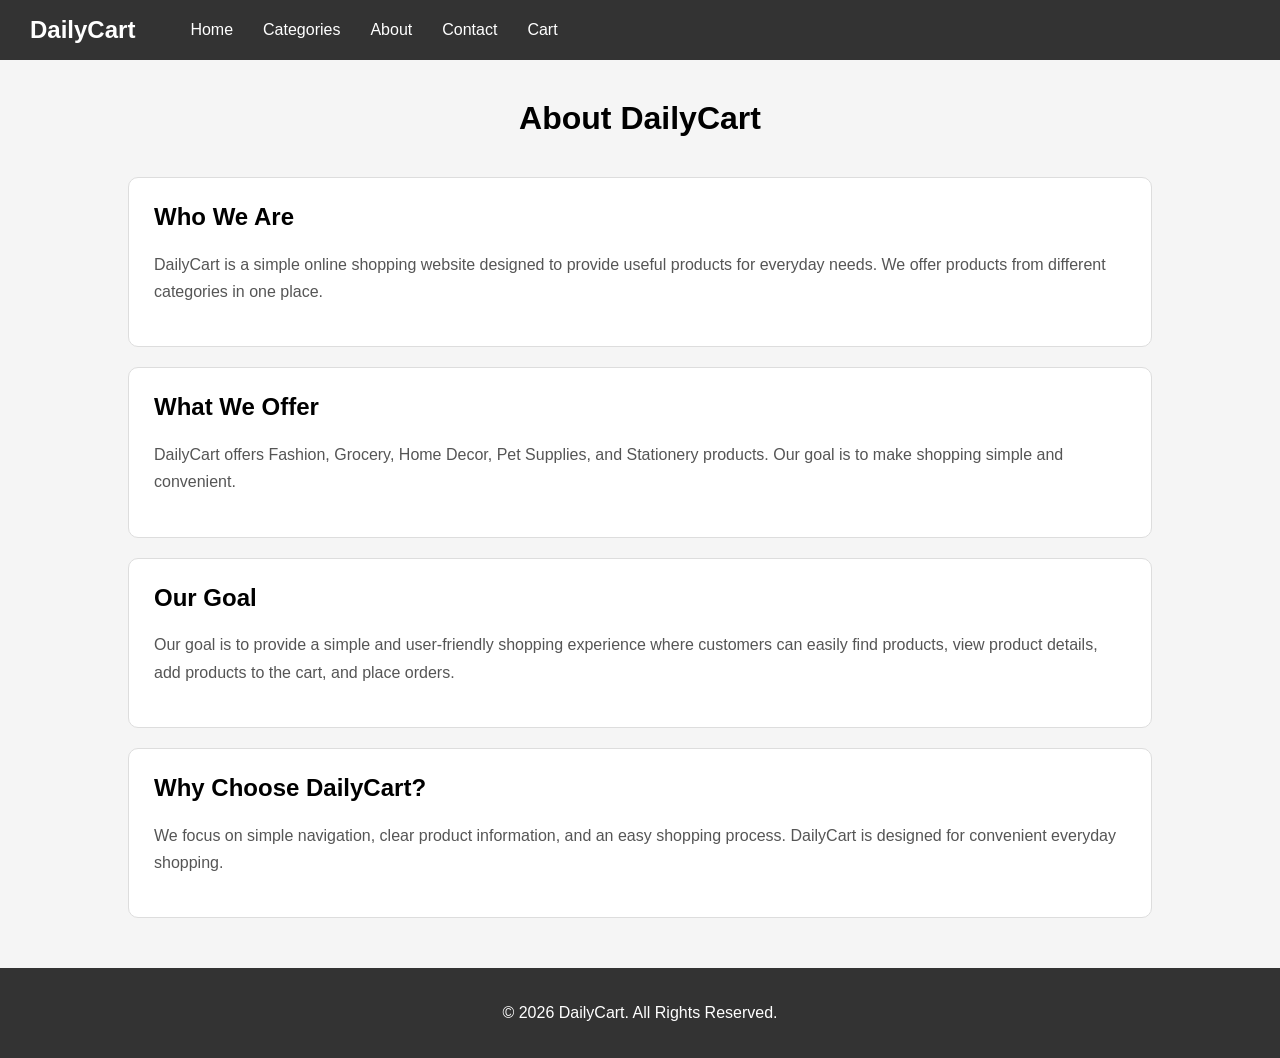
==== about.html @ 0a1f269a "almost done" ====
<!DOCTYPE html>
<html>

<head>
    <title>DailyCart - About Us</title>
    <link rel="stylesheet" href="style.css">
</head>

<body>

    <nav>
        <h2>DailyCart</h2>

        <ul>
            <li><a href="index.html">Home</a></li>

            <li class="dropdown">
                <a href="#">Categories</a>

                <div class="dropdown-menu">
                    <a href="fashion.html">Fashion</a>
                    <a href="grocery.html">Grocery</a>
                    <a href="home.html">Home Decor</a>
                    <a href="pets.html">Pet Supplies</a>
                    <a href="stationery.html">Stationery</a>
                </div>
            </li>

            <li><a href="about.html">About</a></li>

            <li><a href="contact.html">Contact</a></li>

            <li><a href="cart.html">Cart</a></li>
        </ul>
    </nav>


    <h1 class="page-title">About DailyCart</h1>


    <div class="about-container">

        <div class="about-section">
            <h2>Who We Are</h2>

            <p>
                DailyCart is a simple online shopping website designed
                to provide useful products for everyday needs.
                We offer products from different categories in one place.
            </p>
        </div>


        <div class="about-section">
            <h2>What We Offer</h2>

            <p>
                DailyCart offers Fashion, Grocery, Home Decor,
                Pet Supplies, and Stationery products.
                Our goal is to make shopping simple and convenient.
            </p>
        </div>


        <div class="about-section">
            <h2>Our Goal</h2>

            <p>
                Our goal is to provide a simple and user-friendly
                shopping experience where customers can easily
                find products, view product details, add products
                to the cart, and place orders.
            </p>
        </div>


        <div class="about-section">
            <h2>Why Choose DailyCart?</h2>

            <p>
                We focus on simple navigation, clear product information,
                and an easy shopping process. DailyCart is designed
                for convenient everyday shopping.
            </p>
        </div>

    </div>


    <footer>
        <p>&copy; 2026 DailyCart. All Rights Reserved.</p>
    </footer>

</body>

</html>
---- style.css ----
body {
    margin: 0;
    font-family: Arial, sans-serif;
    background-color: #f5f5f5;
}

nav {
    background-color: #333;
    height: 60px;
    display: flex;
    align-items: center;
    padding-left: 30px;
    padding-right: 30px;
}

nav h2 {
    color: white;
    margin-right: 40px;
}

nav ul {
    list-style-type: none;
    margin: 0;
    padding: 0;
    display: flex;
}

nav li {
    position: relative;
}

nav li a {
    color: white;
    text-decoration: none;
    padding: 20px 15px;
    display: block;
}

nav li a:hover {
    background-color: #d71818;
}

.dropdown-menu {
    display: none;
    position: absolute;
    background-color: white;
    width: 170px;
    top: 60px;
    left: 0;
}

.dropdown-menu a {
    color: black;
    padding: 12px;
}

.dropdown-menu a:hover {
    background-color: #ddd;
}

.dropdown:hover .dropdown-menu {
    display: block;
}

.welcome {
    text-align: center;
    background-color: #dceeff;
    padding: 70px 20px;
}

.welcome h1 {
    font-size: 40px;
}

.welcome p {
    font-size: 18px;
}

.button {
    display: inline-block;
    background-color: #333;
    color: white;
    text-decoration: none;
    padding: 10px 20px;
    margin-top: 10px;
}

.button:hover {
    background-color: #555;
}

.title {
    text-align: center;
    margin-top: 40px;
}

.category-container {
    display: flex;
    justify-content: center;
    gap: 20px;
    flex-wrap: wrap;
    margin: 30px;
}

.category {
    background-color: white;
    width: 150px;
    padding: 10px;
    text-align: center;
    border: 1px solid #ddd;
    text-decoration: none;
    color: #333;
    display: block;
    border-radius: 10px;
}

.category:hover {
    background-color: #f0f0f0;
}

.page-title {
    text-align: center;
    margin: 40px;
}

.product-container {
    display: flex;
    justify-content: center;
    gap: 25px;
    flex-wrap: wrap;
    margin: 30px;
}

.product {
    background-color: white;
    width: 220px;
    padding: 20px;
    text-align: center;
    border: 1px solid #ddd;
}

.product-image {
    height: 150px;
    background-color: #e6e6e6;
    display: flex;
    align-items: center;
    justify-content: center;
    font-size: 25px;
    color: #555;
}

.product-image img {
    width: 100%;
    height: 100%;
    object-fit: contain;
}

footer {
    background-color: #333;
    color: white;
    text-align: center;
    padding: 20px;
    margin-top: 50px;
}

.product-details {
    width: 80%;
    margin: 50px auto;
    display: flex;
    gap: 50px;
    background-color: white;
    padding: 30px;
    border-radius: 10px;
}

.details-image {
    width: 45%;
    text-align: center;
}

.details-image img {
    width: 100%;
    height: 350px;
    object-fit: contain;
}

.details-info {
    width: 45%;
}

.details-info h1 {
    font-size: 30px;
}

.price {
    font-size: 25px;
    font-weight: bold;
}

.back-button {
    display: inline-block;
    margin-left: 10px;
    color: #333;
    text-decoration: none;
}

.cart-container {
    width: 80%;
    margin: 40px auto;
    display: flex;
    gap: 60px;
    align-items: flex-start;
}

.cart-item {
    width: 50%;
    background-color: white;
    padding: 20px;
    display: flex;
    gap: 30px;
    border: 1px solid #ddd;
    border-radius: 10px;
}

.cart-image {
    width: 200px;
}

.cart-image img {
    width: 100%;
    height: 180px;
    object-fit: contain;
}

.cart-info {
    flex: 1;
}

.cart-info h2 {
    margin-top: 10px;
}

.cart-info input {
    width: 50px;
    padding: 5px;
}

.remove {
    color: red;
    text-decoration: none;
}

.cart-summary {
    width: 30%;
    background-color: white;
    padding: 20px;
    border: 1px solid #ddd;
    border-radius: 10px;
}

/* New styles for cart left/right layout */
.cart-items {
    width: 65%;
    display: flex;
    flex-direction: column;
    gap: 20px;
}

.cart-item {
    width: 100%;
    display: flex;
    align-items: center;
}

.cart-image {
    width: 160px;
    flex: 0 0 160px;
}

.cart-info {
    flex: 1;
}

@media (max-width: 800px) {
    .cart-container {
        flex-direction: column;
        width: 95%;
        margin: 20px auto;
    }

    .cart-items,
    .cart-summary {
        width: 100%;
    }

    .cart-item {
        flex-direction: column;
        align-items: flex-start;
    }

    .cart-image {
        width: 100%;
        flex: none;
    }
}

.cart-summary hr {
    border: 0;
    border-top: 1px solid #ddd;
}

.checkout-container {
    width: 80%;
    margin: 40px auto;
    display: flex;
    gap: 30px;
    align-items: flex-start;
}

.checkout-form {
    background-color: white;
    width: 60%;
    padding: 25px;
    border: 1px solid #ddd;
    border-radius: 10px;
}

.checkout-form label {
    display: block;
    margin-top: 15px;
    margin-bottom: 5px;
}

.checkout-form input[type="text"],
.checkout-form input[type="email"],
.checkout-form textarea {
    width: 95%;
    padding: 10px;
    border: 1px solid #ccc;
}

.checkout-form textarea {
    height: 80px;
}

.order-summary {
    background-color: white;
    width: 30%;
    padding: 25px;
    border: 1px solid #ddd;
    border-radius: 10px;
}

.summary-item {
    display: flex;
    justify-content: space-between;
    margin: 15px 0;
}

.summary-total {
    display: flex;
    justify-content: space-between;
    font-size: 20px;
    font-weight: bold;
}



/* home page er background image & animation */
.welcome {
    height: 420px;
    display: flex;
    flex-direction: column;
    justify-content: center;
    align-items: center;
    text-align: center;

    background-size: cover;
    background-position: center;

    animation: changeBackground 9s infinite;
}

@keyframes changeBackground {

    0% {
        background-image: url("images/carousel_image/1.jpg");
    }

    33.33% {
        background-image: url("images/carousel_image/1.jpg");
    }

    33.34% {
        background-image: url("images/carousel_image/2.jpg");
    }

    66.66% {
        background-image: url("images/carousel_image/2.jpg");
    }

    66.67% {
        background-image: url("images/carousel_image/3.jpg");
    }

    100% {
        background-image: url("images/carousel_image/3.jpg");
    }
}





/* contact page design  */
/* Contact Page */

.contact-container {
    width: 80%;
    margin: 40px auto;
    display: flex;
    gap: 40px;
    align-items: flex-start;
}

.contact-info {
    width: 40%;
    background-color: white;
    padding: 30px;
    border: 1px solid #ddd;
    border-radius: 10px;
}

.contact-info h2 {
    margin-top: 0;
}

.contact-form {
    width: 50%;
    background-color: white;
    padding: 30px;
    border: 1px solid #ddd;
    border-radius: 10px;
}

.contact-form h2 {
    margin-top: 0;
}

.contact-form form {
    display: flex;
    flex-direction: column;
}

.contact-form label {
    margin-top: 10px;
    margin-bottom: 5px;
    font-weight: bold;
}

.contact-form input,
.contact-form textarea {
    padding: 10px;
    border: 1px solid #ccc;
    border-radius: 5px;
    font-size: 15px;
}

.contact-form textarea {
    resize: vertical;
    margin-bottom: 15px;
}







/* about page design  */
.about-container {
    width: 80%;
    margin: 40px auto;
}

.about-section {
    background-color: white;
    padding: 25px;
    margin-bottom: 20px;
    border: 1px solid #ddd;
    border-radius: 10px;
}

.about-section h2 {
    margin-top: 0;
}

.about-section p {
    line-height: 1.7;
    color: #555;
}
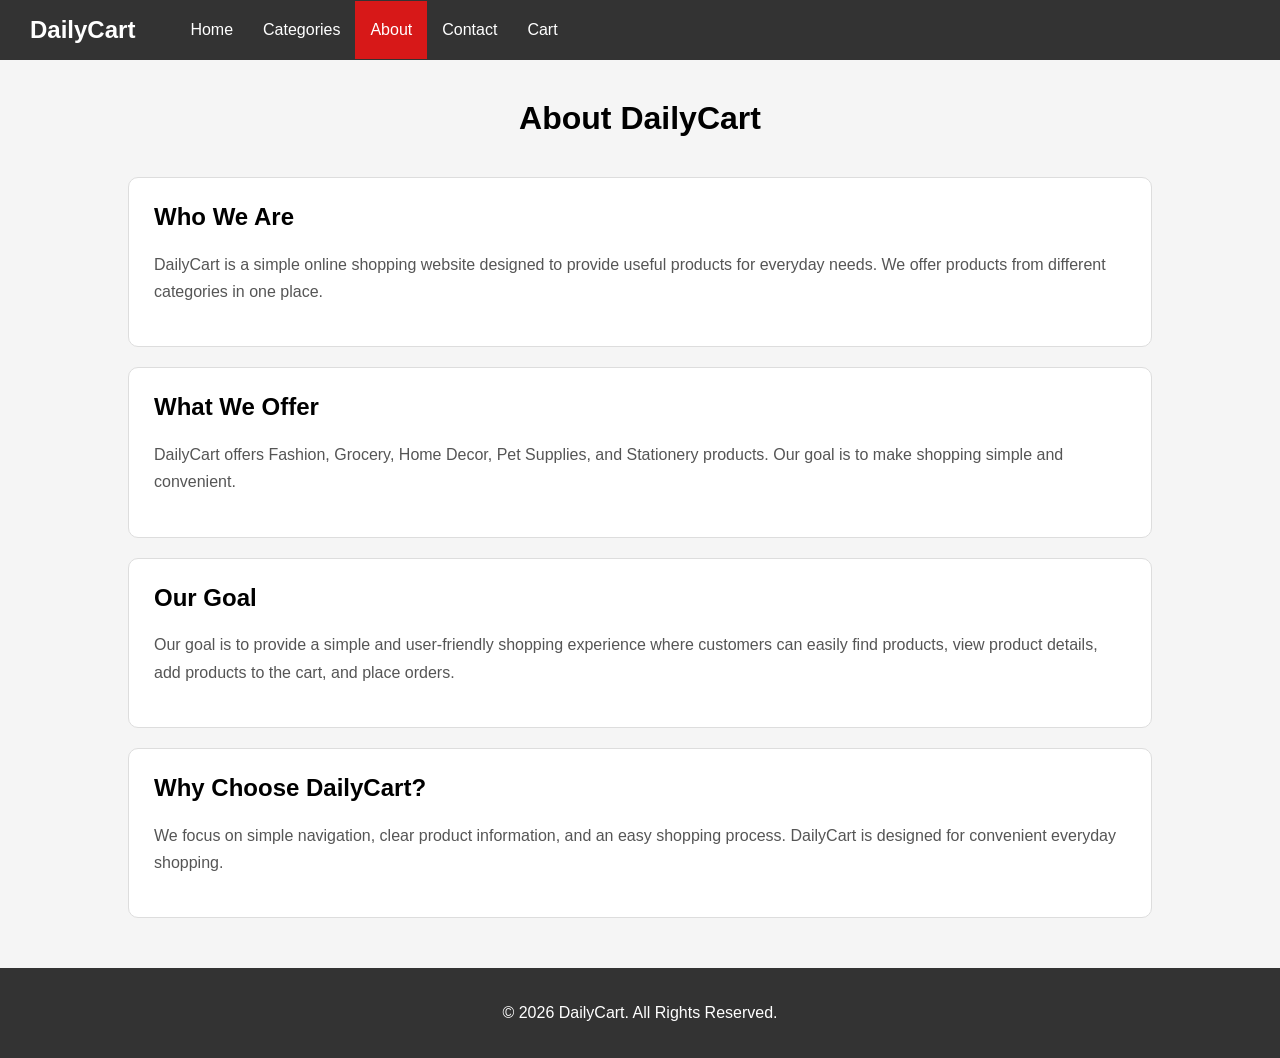
==== commit d93ef58e: "updated" ====
--- a/about.html
+++ b/about.html
@@ -15,7 +15,7 @@
             <li><a href="index.html">Home</a></li>
 
             <li class="dropdown">
-                <a href="#">Categories</a>
+                <a href="">Categories</a>
 
                 <div class="dropdown-menu">
                     <a href="fashion.html">Fashion</a>
@@ -26,10 +26,8 @@
                 </div>
             </li>
 
-            <li><a href="about.html">About</a></li>
-
+            <li><a href="about.html" class="active">About</a></li>
             <li><a href="contact.html">Contact</a></li>
-
             <li><a href="cart.html">Cart</a></li>
         </ul>
     </nav>
--- a/style.css
+++ b/style.css
@@ -39,6 +39,15 @@
 nav li a:hover {
     background-color: #d71818;
 }
+.active {
+    background-color: #d71818;
+    color: white;
+}
+.active-drop {
+    background-color: #6ab4e2;
+    color: white;
+}
+
 
 .dropdown-menu {
     display: none;
@@ -281,28 +290,7 @@
     flex: 1;
 }
 
-@media (max-width: 800px) {
-    .cart-container {
-        flex-direction: column;
-        width: 95%;
-        margin: 20px auto;
-    }
-
-    .cart-items,
-    .cart-summary {
-        width: 100%;
-    }
-
-    .cart-item {
-        flex-direction: column;
-        align-items: flex-start;
-    }
-
-    .cart-image {
-        width: 100%;
-        flex: none;
-    }
-}
+
 
 .cart-summary hr {
     border: 0;
@@ -343,6 +331,17 @@
     height: 80px;
 }
 
+.checkout-form input[type="radio"] {
+    width: auto;
+    padding: 0;
+    margin-right: 5px;
+}
+
+.checkout-form input[type="radio"] + label {
+    display: inline;
+    margin: 0;
+}
+
 .order-summary {
     background-color: white;
     width: 30%;
@@ -498,4 +497,17 @@
 .about-section p {
     line-height: 1.7;
     color: #555;
-}+}
+
+
+/* phone type nuber design */
+.checkout-form input,
+.checkout-form textarea {
+    width: 95%;
+    padding: 10px;
+    border: 1px solid #ccc;
+    border-radius: 5px;
+    font-size: 15px;
+}
+
+
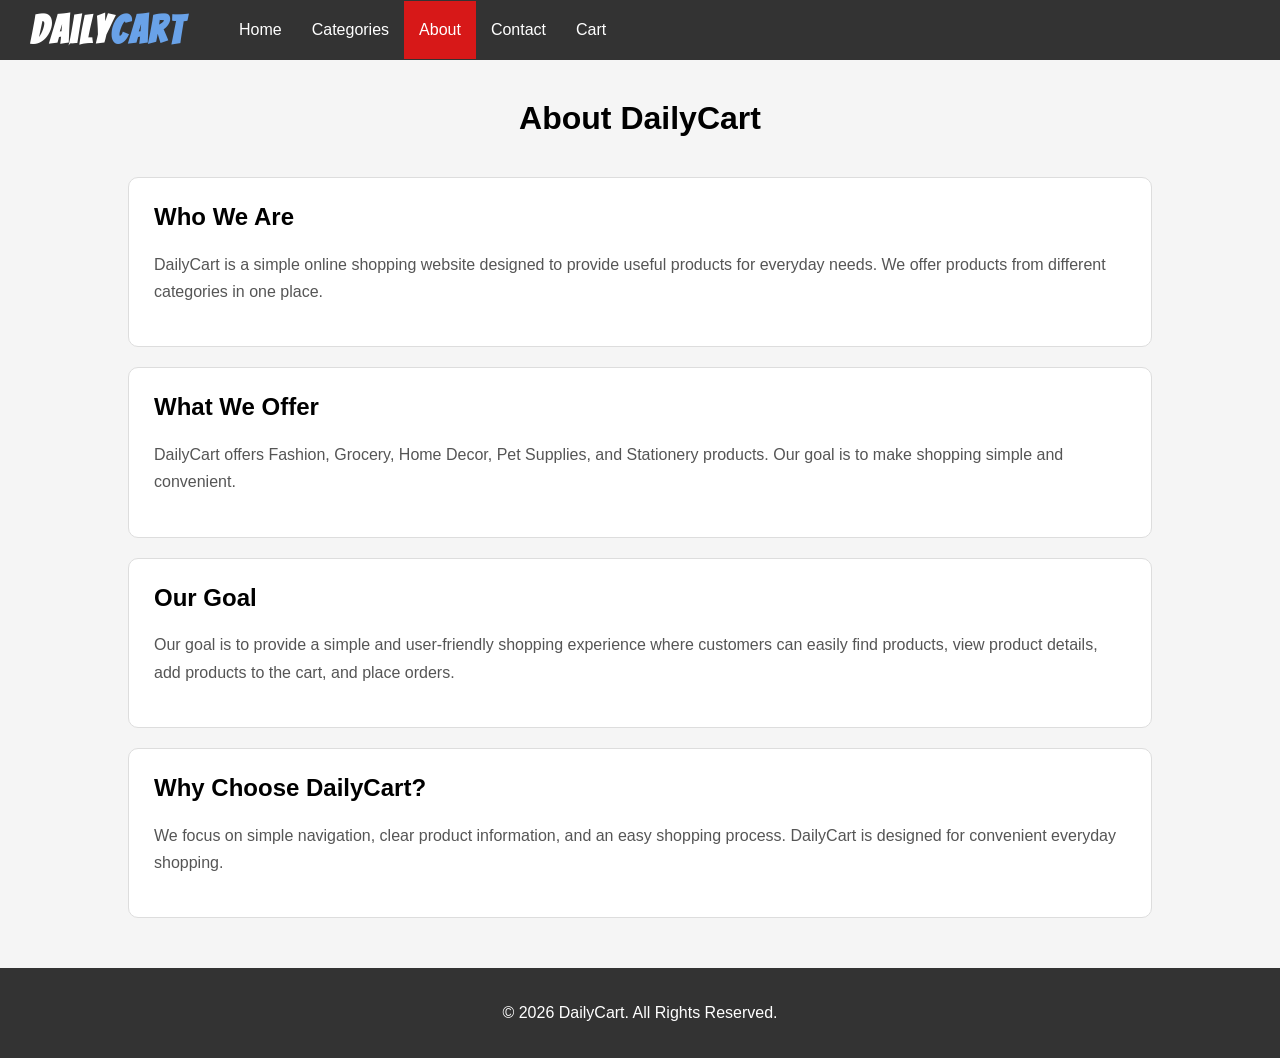
==== commit 6642e1bb: "finished" ====
--- a/about.html
+++ b/about.html
@@ -3,13 +3,14 @@
 
 <head>
     <title>DailyCart - About Us</title>
+    <link href="https://fonts.googleapis.com/css2?family=Bangers&display=swap" rel="stylesheet">
     <link rel="stylesheet" href="style.css">
 </head>
 
 <body>
 
     <nav>
-        <h2>DailyCart</h2>
+        <h2 class="shop-name">Daily<span style="color: #69a2e8;">Cart</span></h2>
 
         <ul>
             <li><a href="index.html">Home</a></li>
--- a/style.css
+++ b/style.css
@@ -13,9 +13,14 @@
     padding-right: 30px;
 }
 
-nav h2 {
+
+.shop-name {
     color: white;
     margin-right: 40px;
+    font-size: 35px;
+    font-family: 'Bangers', cursive;
+    font-size: 40px;
+    letter-spacing: 2px;
 }
 
 nav ul {
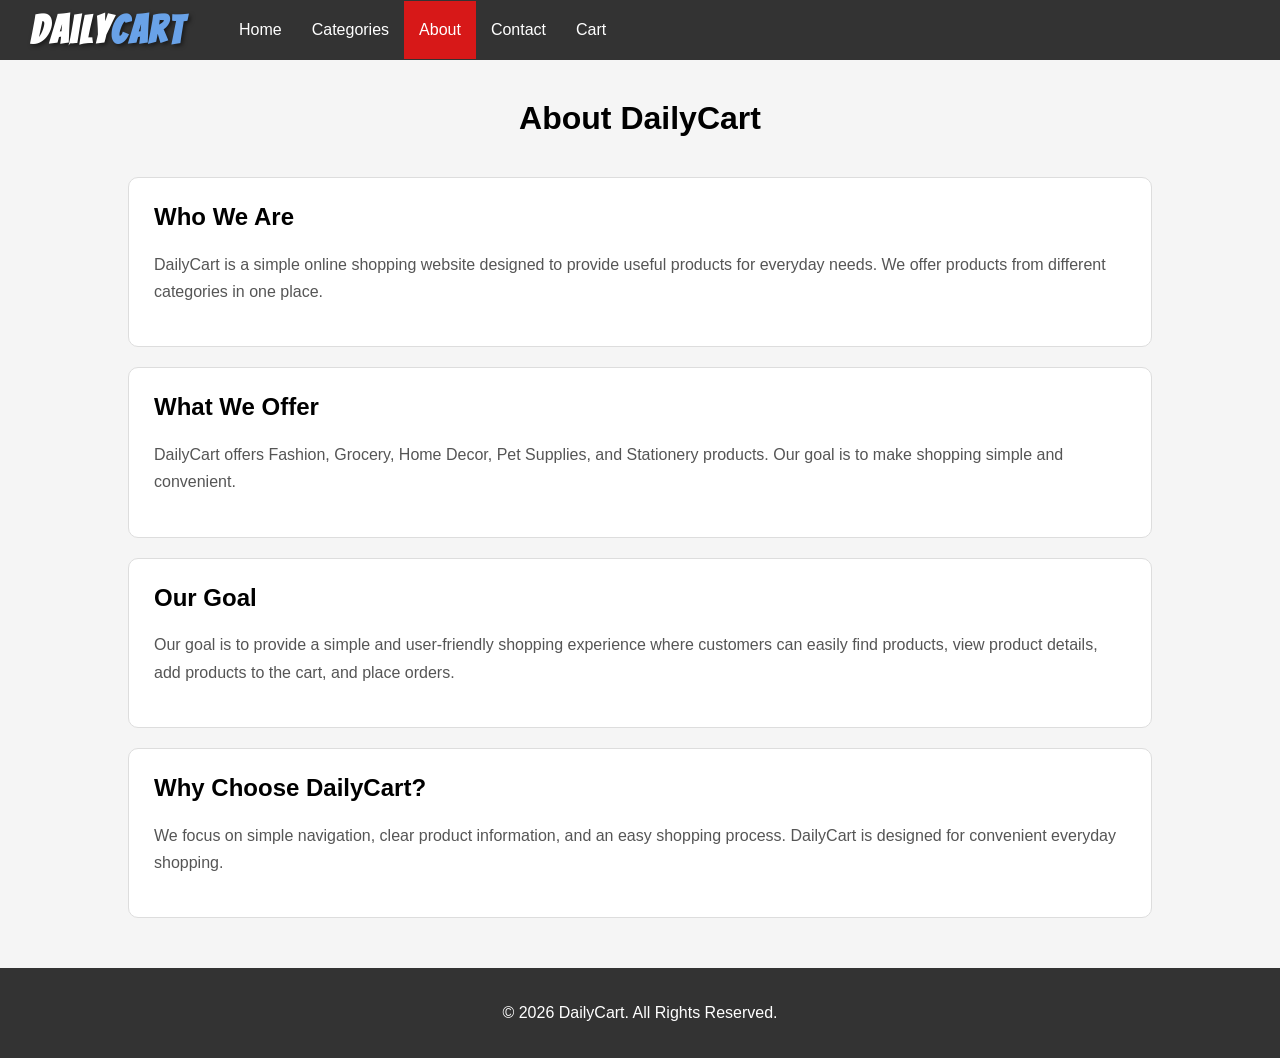
==== commit c0651aa1: "finished" ====
--- a/about.html
+++ b/about.html
@@ -10,7 +10,9 @@
 <body>
 
     <nav>
-        <h2 class="shop-name">Daily<span style="color: #69a2e8;">Cart</span></h2>
+        <a href="index.html">
+            <h2 class="shop-name">Daily<span style="color: #69a2e8;">Cart</span></h2>
+        </a>
 
         <ul>
             <li><a href="index.html">Home</a></li>
--- a/style.css
+++ b/style.css
@@ -13,6 +13,9 @@
     padding-right: 30px;
 }
 
+nav a{
+    text-decoration: none;
+}
 
 .shop-name {
     color: white;
@@ -21,6 +24,7 @@
     font-family: 'Bangers', cursive;
     font-size: 40px;
     letter-spacing: 2px;
+    text-shadow: 2px 2px 4px rgba(0, 0, 0, 0.5);
 }
 
 nav ul {
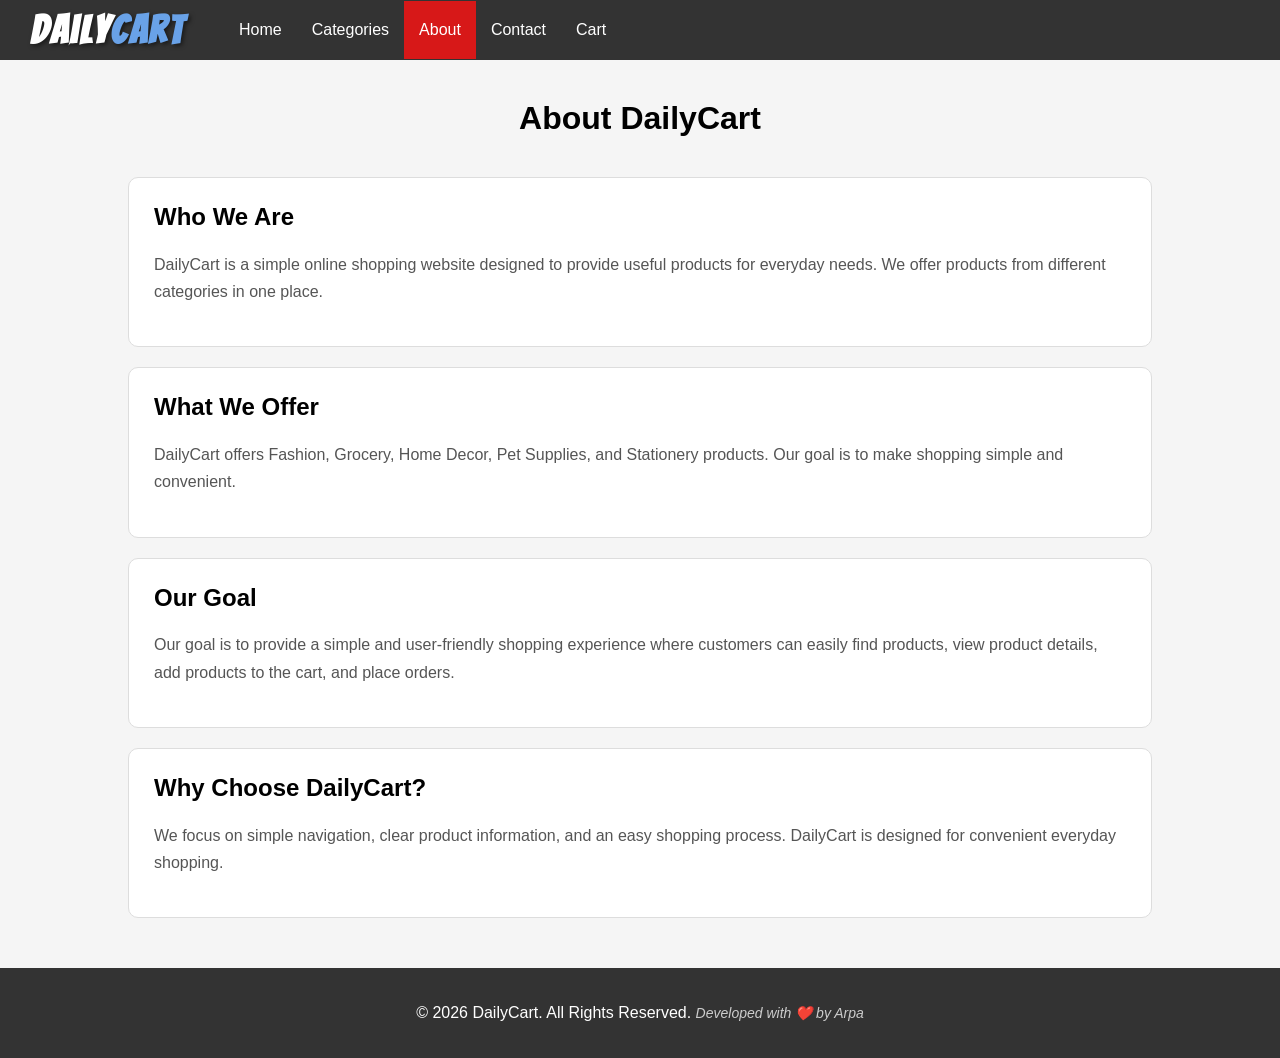
==== commit 634f14f1: "updated" ====
--- a/about.html
+++ b/about.html
@@ -89,7 +89,7 @@
 
 
     <footer>
-        <p>&copy; 2026 DailyCart. All Rights Reserved.</p>
+        <p>&copy; 2026 DailyCart. All Rights Reserved. <span class="developer">Developed with ❤️ by Arpa</span></p>
     </footer>
 
 </body>
--- a/style.css
+++ b/style.css
@@ -520,3 +520,8 @@
 }
 
 
+.developer{
+    font-size: 14px;
+    color: #ccc;
+    font-style: italic;
+}
